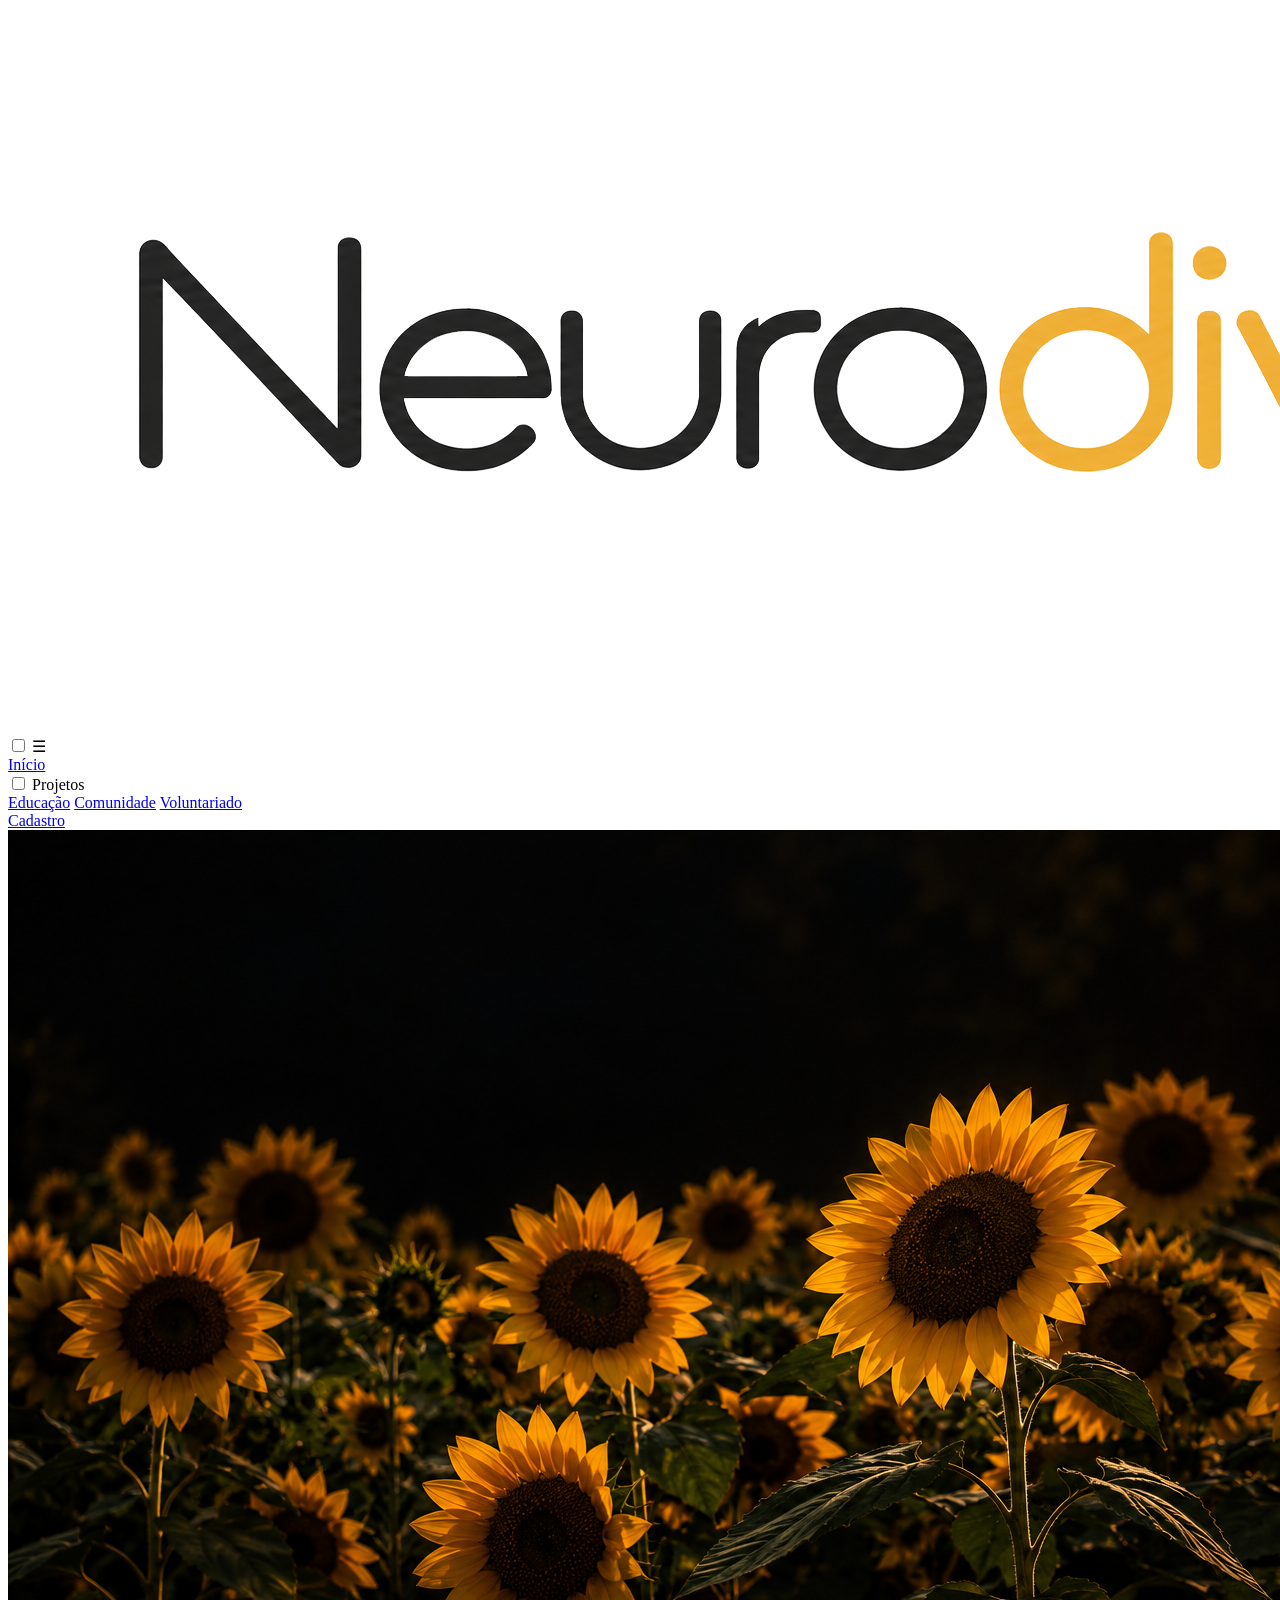
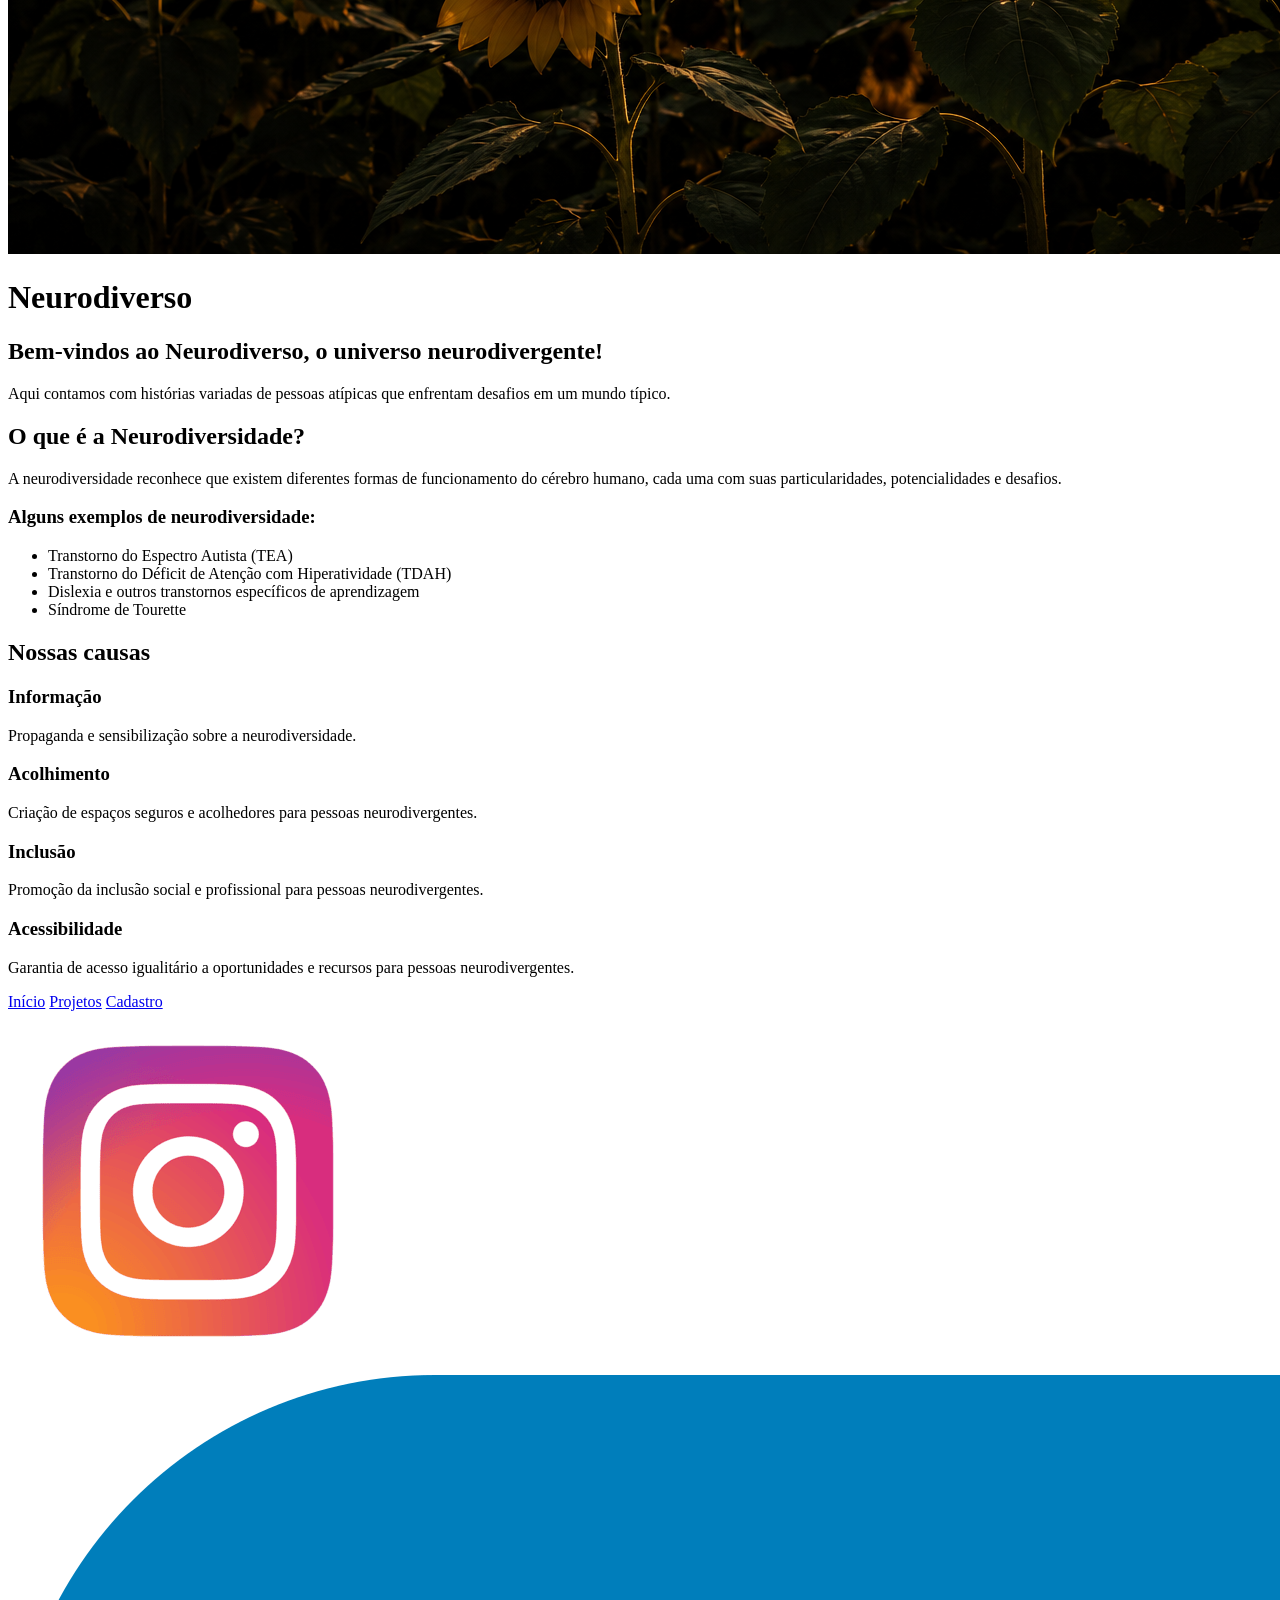
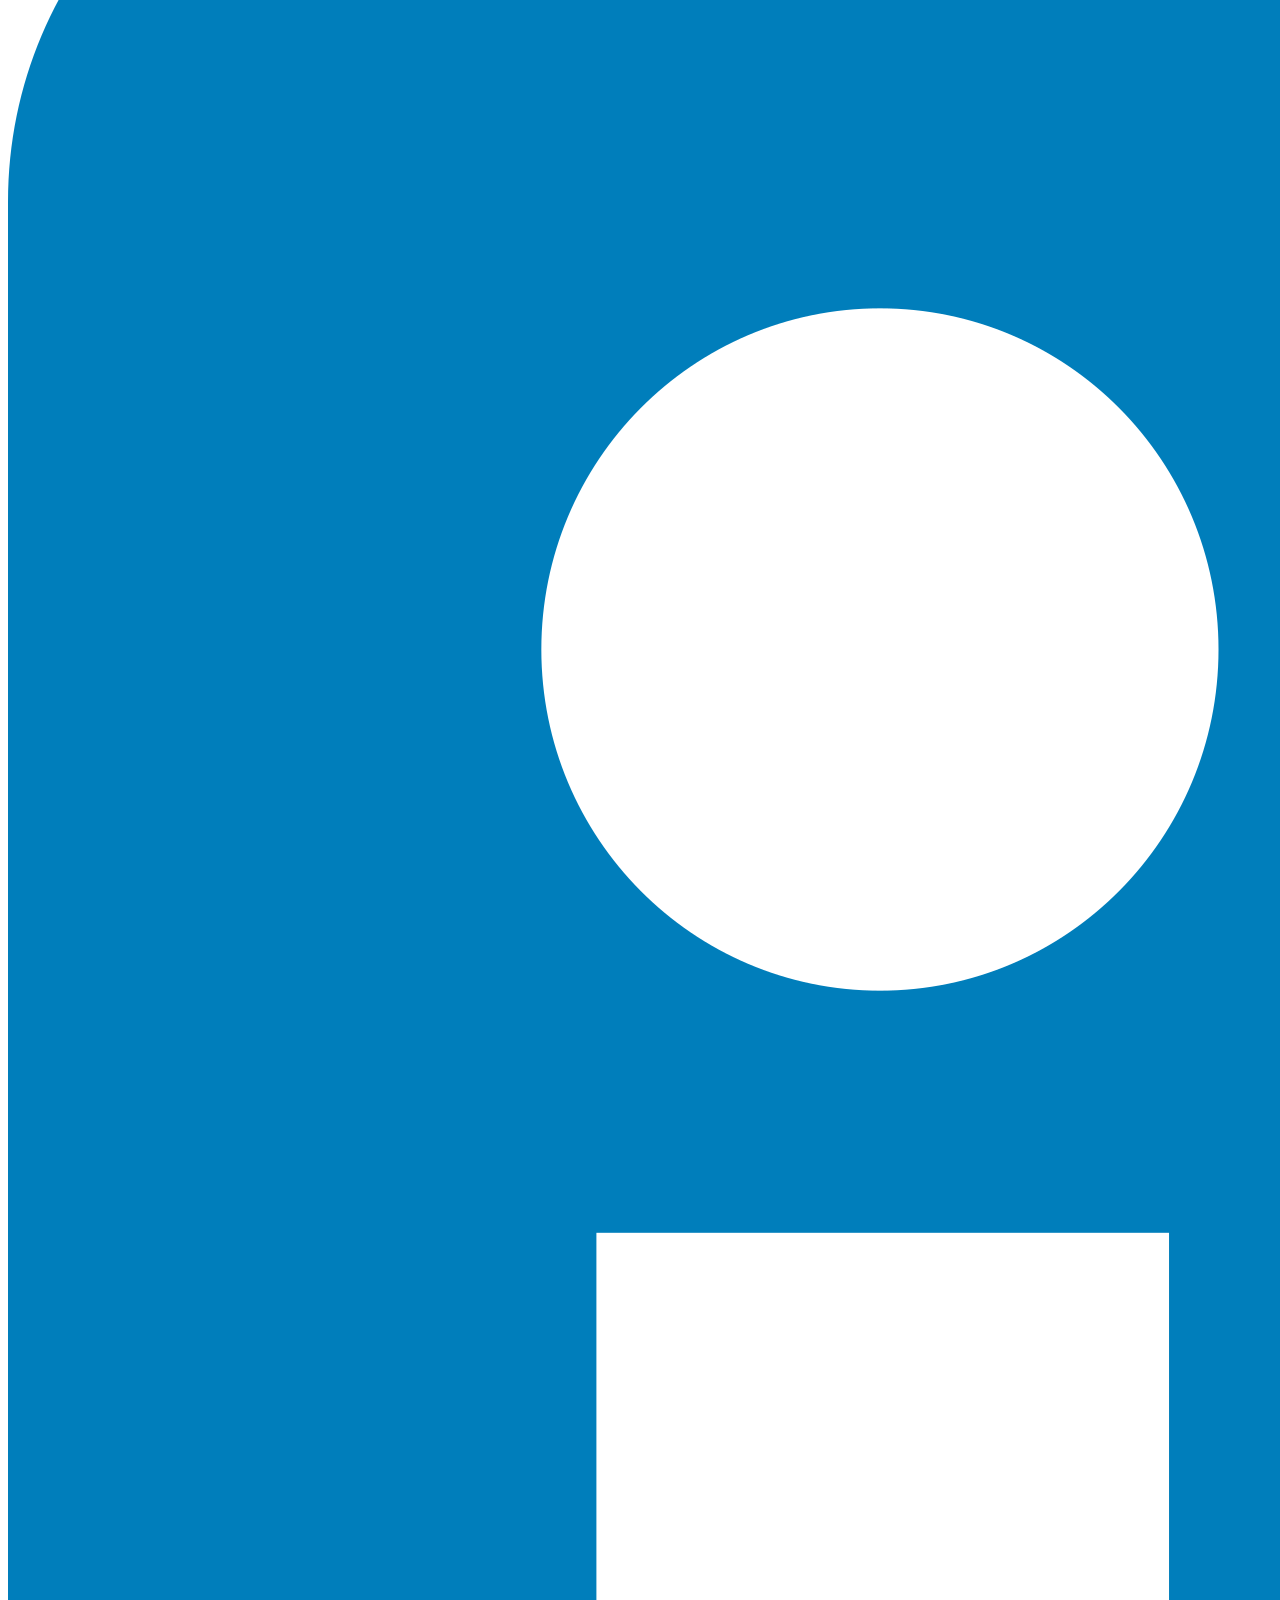
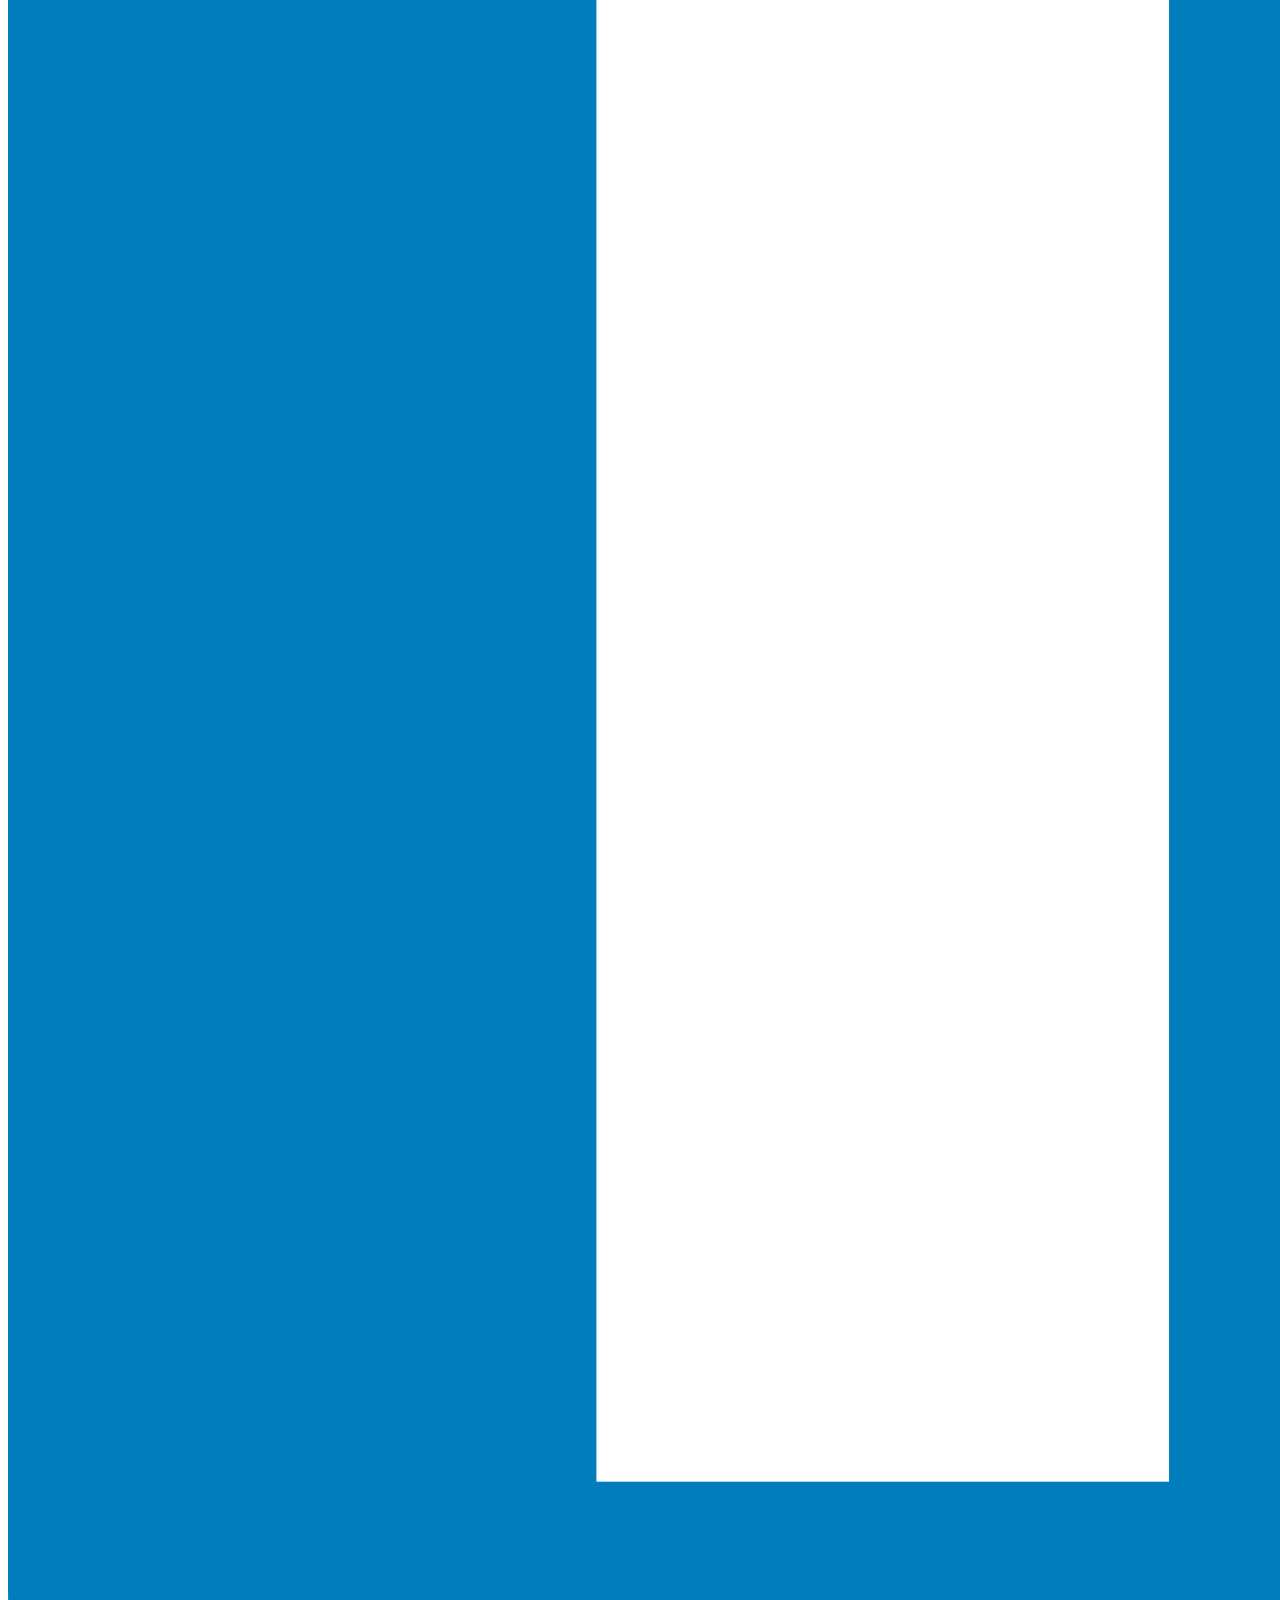
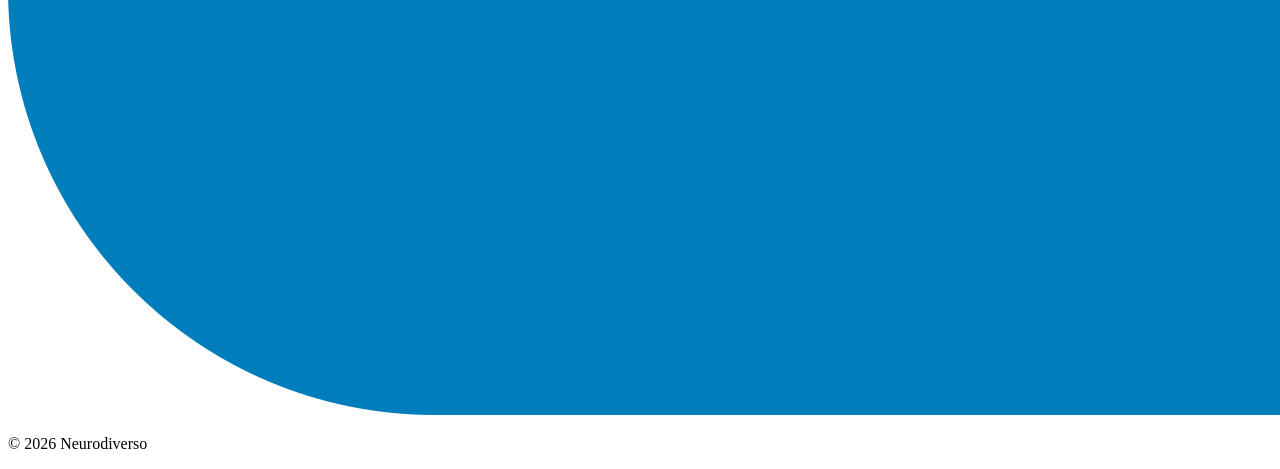
==== index.html @ e7e4f801 "commit" ====
<!DOCTYPE html>
<html lang="pt-br">
<head>
    <meta charset="UTF-8">
    <meta name="viewport" content="width=device-width, initial-scale=1.0">
    <title>Neurodiverso</title>
    <link rel="stylesheet" href="css/style.css">
    <script src="js/script.js" defer></script>
</head>
<body>
     
    <header>
         <nav>
    <a href="index.html">
        <img class="logo" src="Img/logo-sem-fundo.png" alt="Logo do site Neurodiverso">
    </a>

    <input type="checkbox" id="menu-toggle">

    <label for="menu-toggle" class="menu-icon">
        ☰
    </label>

    <div class="nav-links">
        <a href="index.html">Início</a>
        <div class="dropdown">

    <input type="checkbox" id="submenu-toggle">

    <label for="submenu-toggle" class="dropdown-link">
        Projetos
    </label>

    <div class="dropdown-content">
        <a href="html/projetos.html#educacao">Educação</a>
        <a href="html/projetos.html#comunidade">Comunidade</a>
        <a href="html/projetos.html#voluntariado">Voluntariado</a>
    </div>

</div>


        <a href="html/cadastro.html">Cadastro</a>
    </div>
</nav>
    <img class="banner" src="Img/canteirodegirassois.png" alt="Banner de Canteiro de girassóis iluminado em um ambiente escuro" >
    <h1>Neurodiverso</h1>   
       
    </header>
    <main id="conteudo">
        <section class="hero">
            <h2>Bem-vindos ao Neurodiverso, o universo neurodivergente!</h2>
            <p> Aqui contamos com histórias variadas de pessoas atípicas que enfrentam desafios em um mundo típico.</p>
        </section>
        <section class="sobre">   
            <h2> O que é a Neurodiversidade?</h2>
            <p>A neurodiversidade reconhece que existem diferentes formas
        de funcionamento do cérebro humano, cada uma com suas
        particularidades, potencialidades e desafios.</p>
        <h3>Alguns exemplos de neurodiversidade:</h3>
        <ul>
            <li>Transtorno do Espectro Autista (TEA)</li>
            <li>Transtorno do Déficit de Atenção com Hiperatividade (TDAH)</li>
            <li>Dislexia e outros transtornos específicos de aprendizagem</li>
            <li>Síndrome de Tourette</li>
        </ul>
        </section>
        <section class="causas">
            <h2>Nossas causas</h2>
            <article>
                <h3>Informação</h3>
                <p>Propaganda e sensibilização sobre a neurodiversidade.</p>
            </article>
            <article>
                <h3>Acolhimento</h3>
                <p>Criação de espaços seguros e acolhedores para pessoas neurodivergentes.</p>
            </article>
            <article>
                <h3>Inclusão</h3>
                <p>Promoção da inclusão social e profissional para pessoas neurodivergentes.</p>
            </article>
            <article>
                <h3>Acessibilidade</h3>
                <p>Garantia de acesso igualitário a oportunidades e recursos para pessoas neurodivergentes.</p>
            </article>
        </section>
        
    </main>
    
    <footer>
         <nav class="rodape">
            <a href="index.html">Início</a>
            <a href="html/projetos.html">Projetos</a>
            <a href="html/cadastro.html">Cadastro</a>

        </nav>
    <div class="redes-sociais">
        <a href="https://www.instagram.com/elizemmuller/" target="_blank">
        <img src="Img/square-instagram-brands-solid.png" alt="Instagram">  </a>
     <a href="https://www.linkedin.com/in/elizemuller/" target="_blank">
        <img src="Img/LinkedIn_icon.svg.png" alt="LinkedIn">  </a>  
        </div>     
     <p>© 2026 Neurodiverso</p>
    </footer>
</body>
</html>
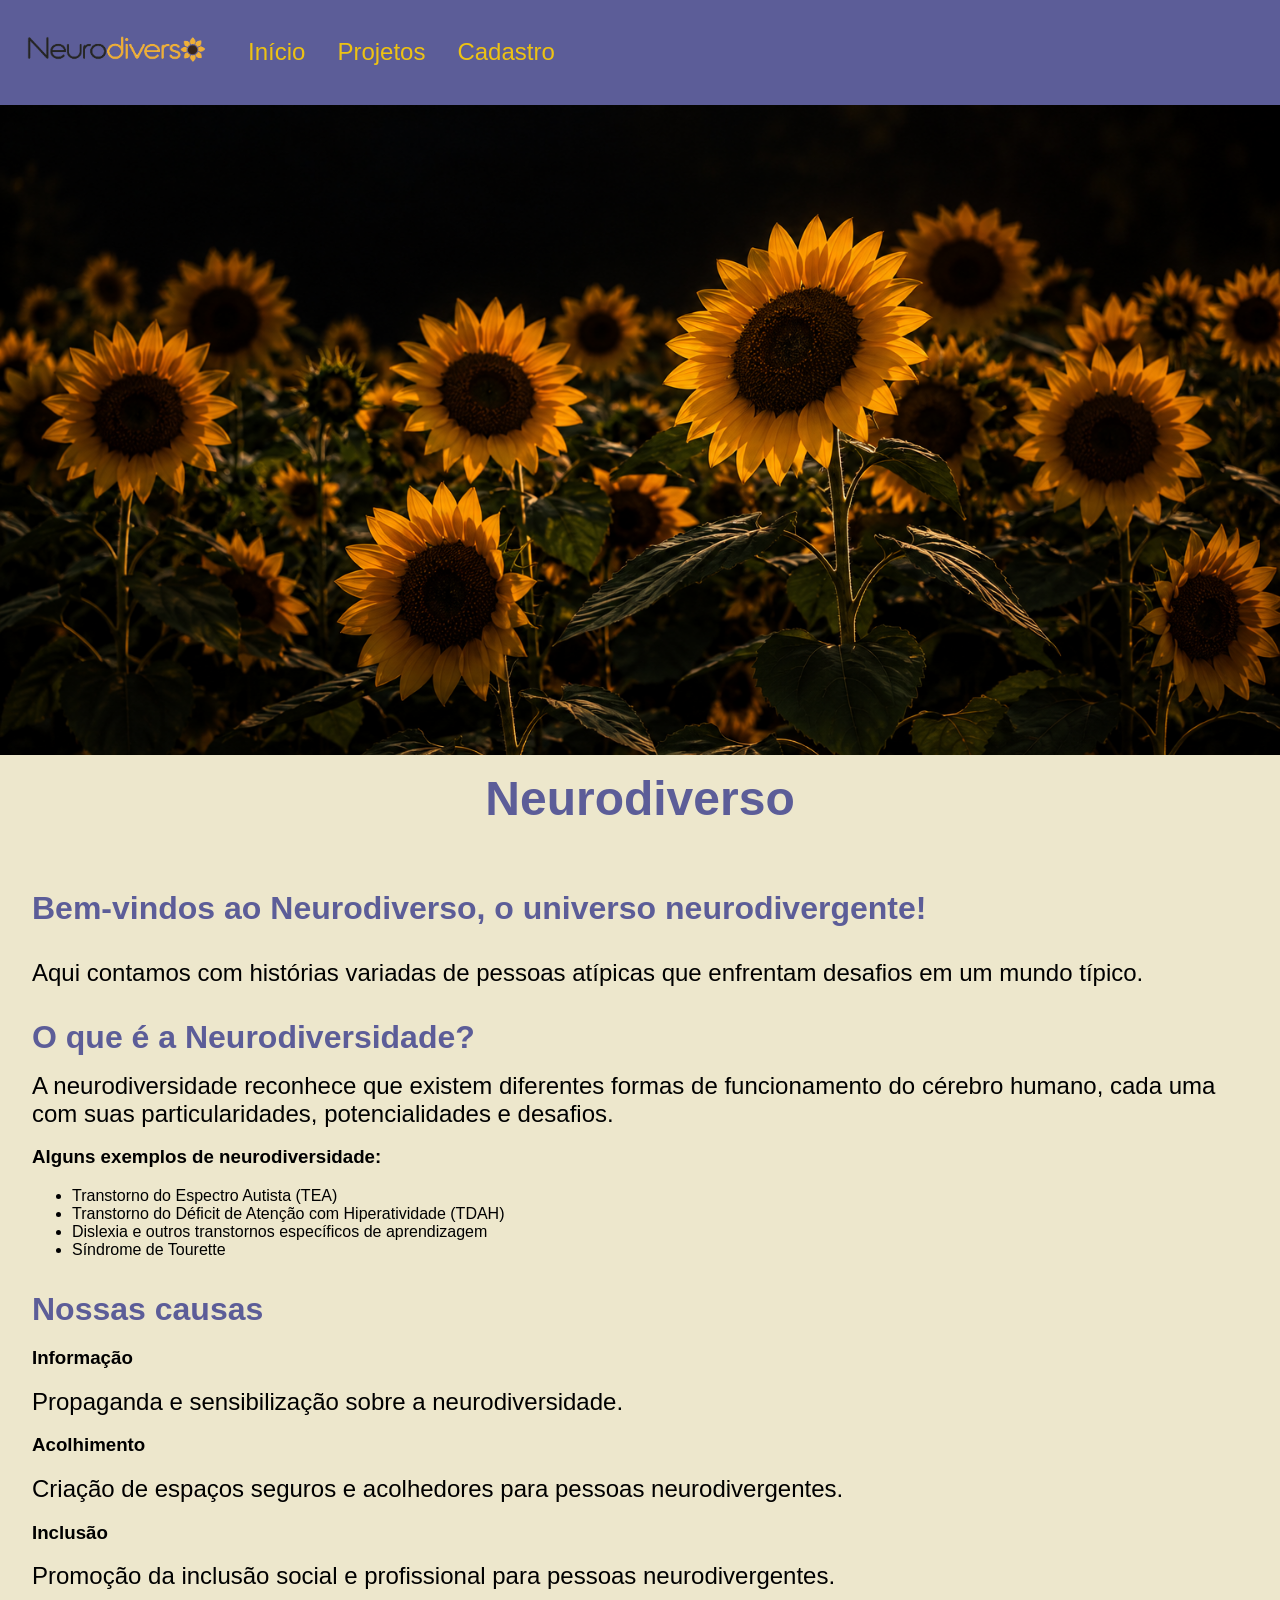
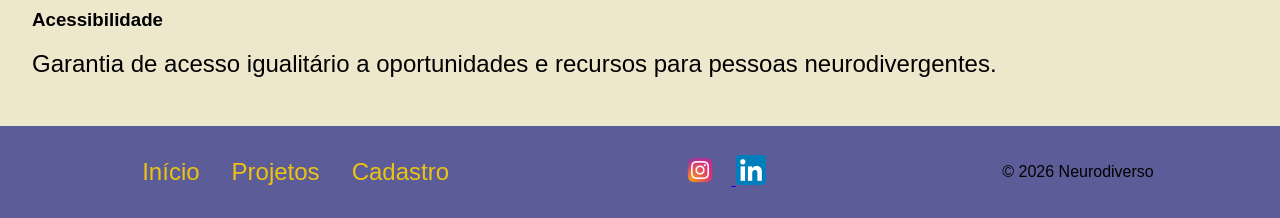
==== commit e97f4aff: "TESTE" ====
--- a/index.html
+++ b/index.html
@@ -4,7 +4,7 @@
     <meta charset="UTF-8">
     <meta name="viewport" content="width=device-width, initial-scale=1.0">
     <title>Neurodiverso</title>
-    <link rel="stylesheet" href="css/style.css">
+    <link rel="stylesheet" href="CSS/style.css">
     <script src="js/script.js" defer></script>
 </head>
 <body>
--- a/CSS/style.css
+++ b/CSS/style.css
@@ -0,0 +1,580 @@
+@import url('https://fonts.googleapis.com/css2?family=Barlow:wght@500&family=Cambo&family=Cormorant+Garamond:ital,wght@0,300;1,300&family=Libre+Baskerville&display=swap');
+
+/* Root */
+:root {
+    /* Cores */
+    --bg-color: #EDE7CC;
+    --bg-color-secondary: #CCCCED;
+    --nav-color: #5C5D98;
+    --color-details: #EDC213;
+    --text-color: #FFF9DC;
+    --text-color-secondary: #000000;
+    --text-color-details: #FFFFFF;
+    --text-color-details-secondary: silver;
+
+    /* Tipografia */
+    --font-size-xl: 3rem;
+    --font-size-lg: 2rem;
+    --font-size-md: 1.5rem;
+    --font-size-sm: 1.25rem;
+    --font-size-xs: 1rem;
+
+    /* Espaçamentos */
+    --space-1: 0.5rem;
+    --space-2: 1rem;
+    --space-3: 1.5rem;
+    --space-4: 2rem;
+    --space-5: 3rem;
+
+
+}
+
+
+html, body {
+  height: 100%;
+  margin: 0;
+  padding: 0;
+}
+body{
+    background-color: var(--bg-color);
+    font-family: 'Barlow', sans-serif;
+    display:grid;
+    margin:0;
+    grid-template-columns: repeat(12, 1fr);
+    grid-template-rows: auto 1fr auto;
+
+
+
+}
+
+header nav{
+    position: sticky;
+    top: 0;
+}
+nav{
+    margin:0;
+    background-color:var(--nav-color);
+    display:flex;
+    flex-direction: row;
+    align-items: center;
+    font-size: var(--font-size-md);
+   
+
+
+
+}
+
+nav a{
+    padding: var(--space-2);
+    width: auto;
+    text-align: left;
+    text-decoration: none;
+    color:var(--color-details);
+}
+
+
+nav img{
+    width: 200px;
+}
+header {
+    display: flex;
+    flex-direction: column;
+    grid-column:1/-1;
+    
+
+}
+header img.banner{
+    width: 100%;
+    height: auto;
+    max-height: 650px;
+    object-fit: cover;
+    margin-top: 0;
+}
+header h1{
+    text-align: center;
+    font-size: var(--font-size-xl);
+    color:var(--nav-color);
+    margin-top: var(--space-2);
+    margin-bottom: var(--space-2);
+}
+header h1:hover{
+    color:var(--color-details);
+    transition: 0.3s;
+}
+main {
+    display: flex;
+    flex-direction: column;
+    padding: var(--space-2);
+    margin:var(--space-2);
+    grid-column:1/-1;
+
+}
+.hero{
+    display: flex;
+    flex-direction: column;
+    grid-column:1/-1;
+
+}
+
+main h2{
+    font-size: var(--font-size-lg);
+    color:var(--nav-color);
+    margin-top: var(--space-2);
+    margin-bottom: var(--space-2);
+}
+main p{
+    font-size: var(--font-size-md);
+    color:var(--text-color-secondary);
+    margin-top: var(--space-2);
+    margin-bottom: var(--space-2);
+}
+.projetos{
+    display:grid;
+    width: 100%;
+    height: auto;
+    margin-top: var(--space-2);
+    margin-bottom: var(--space-2);
+    grid-template-columns: repeat(2, 1fr);
+}
+
+#educacao{
+    display:flex;
+    flex-direction: column;
+    padding: var(--space-2);
+    grid-column: 1;
+}
+#comunidade{
+    display:flex;
+    flex-direction: column;
+    padding: var(--space-2);
+    grid-column:2;
+}
+.experiencias {
+    display: grid;
+    grid-template-columns: repeat(2, 1fr);
+    gap: var(--space-2);
+    grid-column: 1 / -1;
+}
+.experienciatitle{
+    display:flex;
+    flex-direction: column;
+    grid-column: 1 / -1;
+}
+.experiencia1{
+    display:flex;
+    flex-direction: column;
+    padding: var(--space-2);
+    grid-column: 1;
+}
+.experiencia2{
+    display:flex;
+    flex-direction: column;
+    padding: var(--space-2);
+    grid-column: 2;
+}
+.apoio{
+    display:flex;
+    flex-direction: column;
+    padding: var(--space-2);
+    grid-column: 1/-1;
+    width: 100%;
+}
+.doacao{
+    display:flex;
+    flex-direction: column;
+    padding: var(--space-2);
+}
+#voluntariado{
+    display:flex;
+    flex-direction: column;
+    padding: var(--space-2);
+}
+
+.laptop{
+    width: auto;
+    max-width: 500px;
+    max-height: 500px;
+    height: 500px;
+    margin-top: var(--space-2);
+    margin-bottom: var(--space-2);
+}
+.badge {
+    display: inline-block;
+    background-color: var(--color-details);
+    color: var(--nav-color);
+    padding: 5px 10px;
+    border-radius: 15px;
+    font-size: var(--font-size-xs);
+    font-weight: bold;
+    width: fit-content;
+}
+.alert {
+    background-color: var(--bg-color-secondary);
+    color: var(--nav-color);
+    border-left: 5px solid var(--color-details);
+    padding: var(--space-2);
+    margin: var(--space-2) 0;
+    border-radius: 8px;
+}
+.toast {
+    visibility: hidden;
+    background-color: var(--nav-color);
+    color: var(--text-color);
+    padding: var(--space-2);
+    border-radius: 8px;
+    position: fixed;
+    bottom: 30px;
+    right: 30px;
+    transition: 0.3s;
+    opacity: 0;
+}
+
+.toast.show {
+    visibility: visible;
+    opacity: 1;
+}
+.cadastro{
+    display:flex;
+    flex-wrap: wrap;
+    max-width: 500px;
+    width: 100%;
+    height: auto;
+    margin-top: var(--space-2);
+    margin-bottom: var(--space-2);
+    text-align: center;
+    outline:none;
+    transition: all 0.3s ease;
+    grid-column: 1/-1;
+}
+
+form {
+    background-color: var(--bg-color-secondary);
+    border-radius: 10px;
+    padding: var(--space-2);
+    margin:var(--space-2);
+    font-family:'Segoe UI', Tahoma, Geneva, Verdana, sans-serif;
+
+}
+.forminput {
+width:100%;
+padding:12px 15px;
+border:2px solid #5C5D98;
+border-radius:8px;
+outline:none;
+transition: all 0.3s ease;
+font-family: 'Times New Roman', Times, serif;
+
+}
+.forminput:focus {
+    border-color:var(--color-details);
+    box-shadow:#5C5D98;
+}
+.forminput:valid {
+    border-color: var(--color-details);
+}
+.forminput:invalid {
+    border-color: red;
+}
+form button{
+    background-color: var(--nav-color);
+    color: var(--text-color);
+    border: none;
+    padding: var(--space-2);
+    border-radius: 5px;
+    cursor: pointer;
+}
+form button:hover{
+    background-color: var(--text-color-secondary);
+    color: var(--text-color-details);
+    transition: 0.3s;
+}
+.cracha{
+    width: auto;
+    max-width:500px;
+    max-height: 500px;
+    height: 500px;
+    margin-top: var(--space-2);
+    margin-bottom: var(--space-2);
+}
+
+footer{
+    background-color: var(--nav-color);
+    display: flex;
+    flex-wrap: wrap;
+    align-items: center;
+    justify-content:space-around;
+    padding: var(--space-2);
+        grid-column:1/-1;
+
+
+}
+footer img{
+    width: 30px;
+    height: 30px;
+    margin-right: var(--space-2);
+}
+
+nav a:hover{
+    color:var(--text-color-details-secondary);
+    transition: 0.3s;
+}
+
+* {
+    box-sizing: border-box;
+}
+
+main,
+.projetos,
+#educacao,
+#comunidade,
+.experiencias,
+.experiencia1,
+.experiencia2,
+.apoio,
+.doacao,
+#voluntariado {
+    min-width: 0;
+}
+#menu-toggle {
+    display: none;
+}
+
+.menu-icon {
+    display: none;
+}
+
+.nav-links {
+    display: flex;
+    flex-direction: row;
+    align-items: center;
+}
+/* DROPDOWN */ 
+.dropdown { 
+    position: relative;
+} 
+.dropdown-content { 
+    display: none; 
+    position: absolute; 
+    background-color: var(--nav-color); 
+    min-width: 180px; 
+} 
+.dropdown-content a 
+{ display: block; 
+    width: 100%; 
+} 
+#submenu-toggle:checked ~ .dropdown-content {
+    display: flex;
+    flex-direction: column;
+}
+    #submenu-toggle {
+    display: none;
+}
+
+.dropdown-link {
+    padding: var(--space-2);
+    color: var(--color-details);
+    cursor: pointer;
+}
+@media screen and (max-width: 1200px) {
+
+    .projetos {
+        grid-template-columns: repeat(2, 1fr);
+        gap: var(--space-3);
+    }
+
+    .laptop,
+    .cracha {
+        max-width: 100%;
+        height: auto;
+    }
+
+    .projetos iframe {
+        width: 100%;
+        max-width: 100%;
+    }
+
+}
+
+@media screen and (max-width: 992px) {
+
+    .projetos {
+        grid-template-columns: repeat(2, 1fr);
+        gap: var(--space-2);
+    }
+
+    .laptop,
+    .cracha {
+        max-width: 100%;
+        height: auto;
+    }
+
+    .projetos iframe {
+        width: 100%;
+        max-width: 100%;
+    }
+
+    header h1 {
+        font-size: var(--font-size-lg);
+    }
+
+}
+
+@media screen and (max-width: 768px) {
+
+    .projetos {
+        grid-template-columns: repeat(2, 1fr);
+        gap: var(--space-2);
+    }
+
+    .projetos iframe {
+        width: 100%;
+        max-width: 100%;
+        height: auto;
+        aspect-ratio: 16 / 9;
+    }
+
+    .laptop,
+    .cracha {
+        width: 100%;
+        max-width: 100%;
+        height: auto;
+    }
+
+    nav {
+        font-size: var(--font-size-xs);
+    }
+
+    header h1 {
+        font-size: var(--font-size-lg);
+    }
+
+}
+
+@media screen and (max-width: 576px) {
+
+    .projetos {
+        grid-template-columns: 1fr;
+        gap: var(--space-2);
+    }
+
+    #educacao,
+    #comunidade {
+        grid-column: 1;
+    }
+
+    .experienciatitle {
+        grid-column: 1;
+    }
+
+    .experiencias {
+        grid-column: 1;
+        grid-template-columns: 1fr;
+    }
+
+    .experiencia1,
+    .experiencia2 {
+        grid-column: 1;
+    }
+
+    .projetos iframe {
+        width: 100%;
+        max-width: 100%;
+        height: auto;
+        aspect-ratio: 16 / 9;
+    }
+
+    .laptop,
+    .cracha {
+        width: 100%;
+        max-width: 100%;
+        height: auto;
+    }
+
+    nav img {
+        width: 150px;
+    }
+
+    main p {
+        font-size: var(--font-size-sm);
+    }
+.menu-icon {
+        display: block;
+        cursor: pointer;
+        font-size: var(--font-size-lg);
+        color: var(--color-details);
+        margin-left: auto;
+    }
+
+    .nav-links {
+        display: none;
+        flex-direction: column;
+        width: 100%;
+    }
+
+    #menu-toggle:checked ~ .nav-links {
+        display: flex;
+    }
+    .dropdown-content {
+    position: static;
+    width: 100%;
+}
+}
+
+@media screen and (max-width: 400px) {
+
+    .projetos {
+        grid-template-columns: 1fr;
+        gap: var(--space-1);
+    }
+
+    #educacao,
+    #comunidade,
+    .experienciatitle,
+    .experiencias {
+        grid-column: 1;
+    }
+
+    .experiencias {
+        grid-template-columns: 1fr;
+    }
+
+    .experiencia1,
+    .experiencia2 {
+        grid-column: 1;
+    }
+
+    .projetos iframe {
+        width: 100%;
+        max-width: 100%;
+        height: auto;
+        aspect-ratio: 16 / 9;
+    }
+
+    .laptop,
+    .cracha {
+        width: 100%;
+        max-width: 100%;
+        height: auto;
+    }
+
+    nav {
+        font-size: var(--font-size-xs);
+    }
+
+    nav img {
+        width: 120px;
+    }
+
+    header h1 {
+        font-size: var(--font-size-md);
+    }
+
+    .cadastro {
+        width: 100%;
+    }
+
+    footer {
+        justify-content: center;
+    }
+
+}
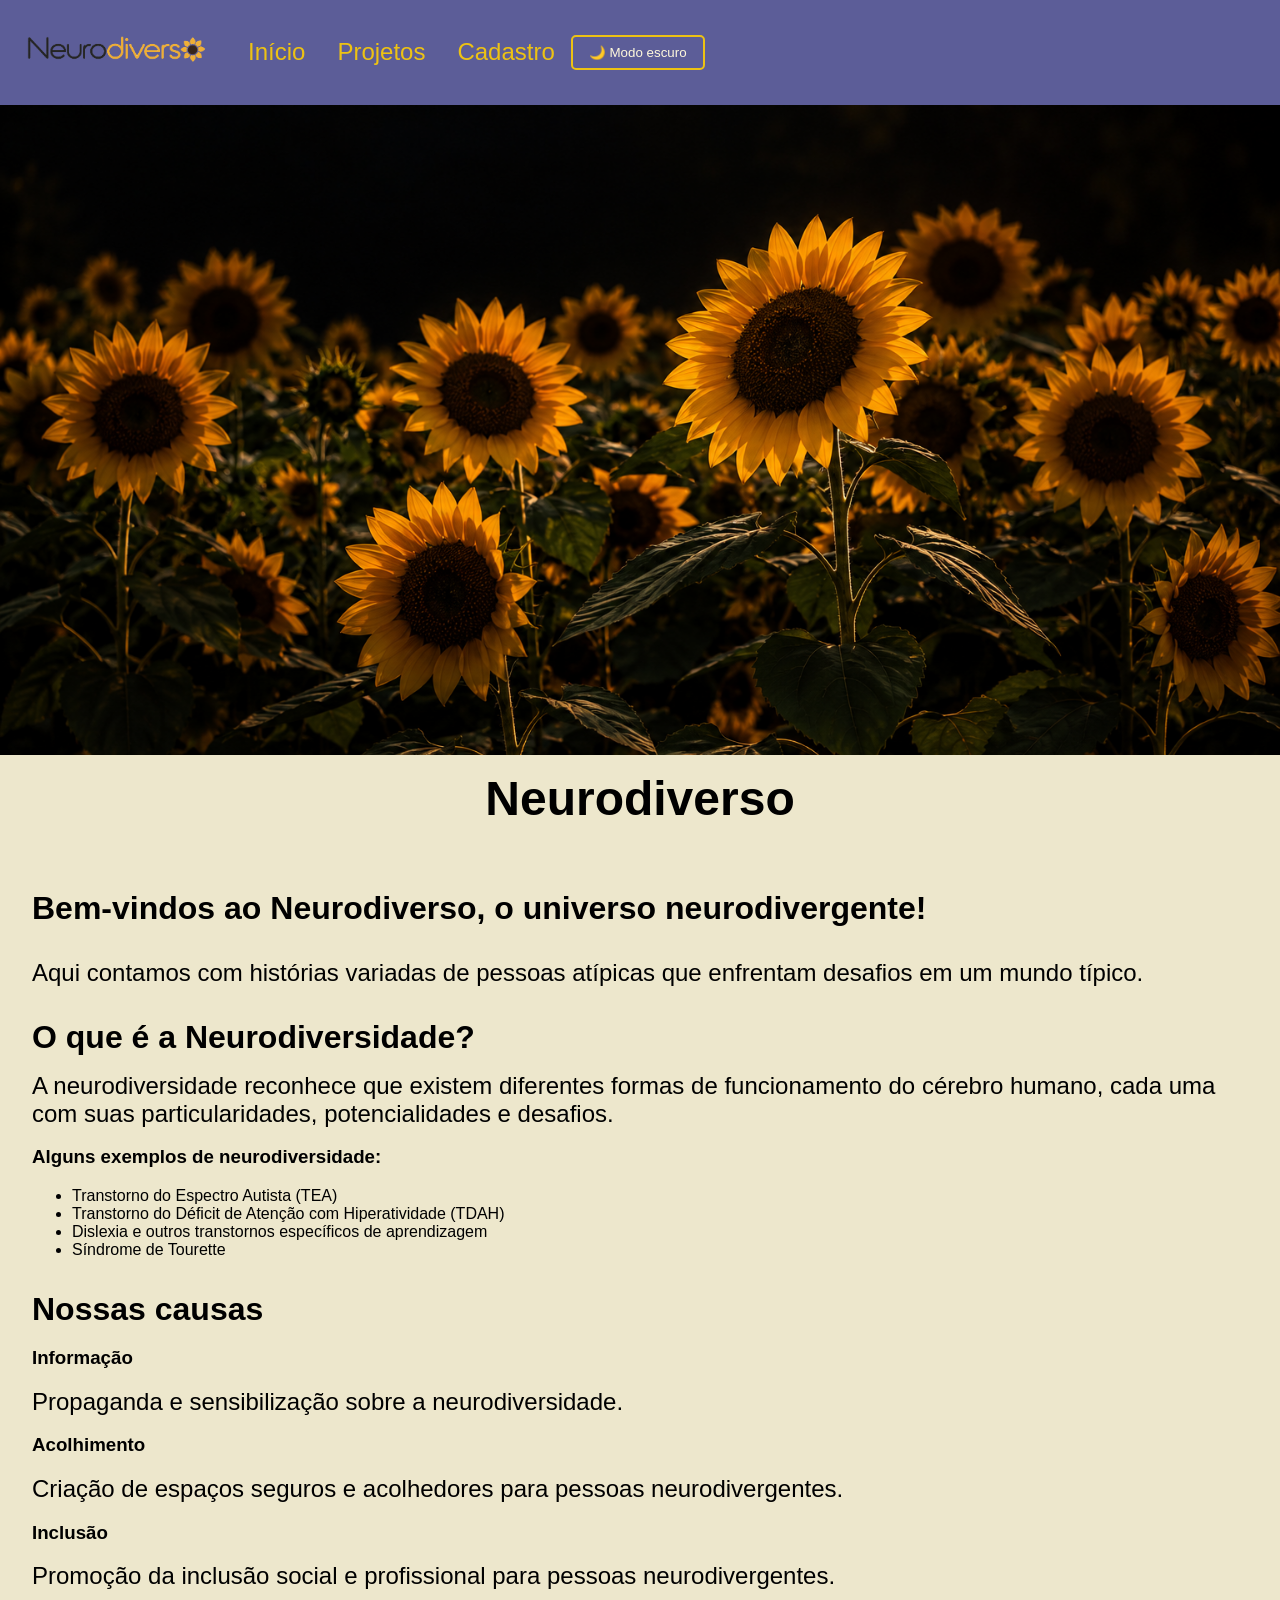
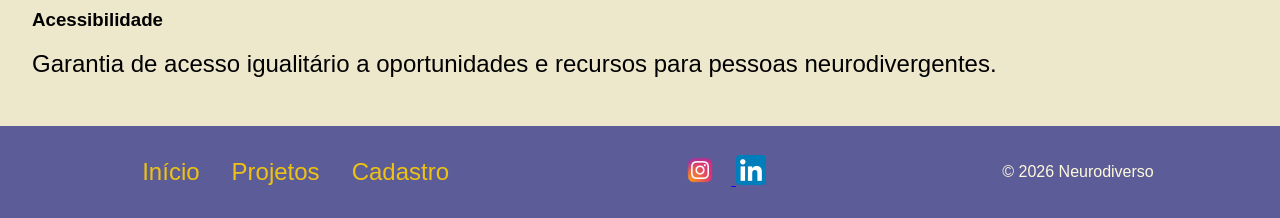
==== commit 1744d8c7: "desenvolvimento acessível e modo escuro" ====
--- a/index.html
+++ b/index.html
@@ -32,15 +32,18 @@
     </label>
 
     <div class="dropdown-content">
-        <a href="html/projetos.html#educacao">Educação</a>
-        <a href="html/projetos.html#comunidade">Comunidade</a>
-        <a href="html/projetos.html#voluntariado">Voluntariado</a>
+        <a href="projetos.html#educacao">Educação</a>
+        <a href="projetos.html#comunidade">Comunidade</a>
+        <a href="projetos.html#voluntariado">Voluntariado</a>
     </div>
 
 </div>
 
 
-        <a href="html/cadastro.html">Cadastro</a>
+        <a href="cadastro.html">Cadastro</a>
+        <button id="dark-mode-toggle" type="button">
+    🌙 Modo escuro
+</button>
     </div>
 </nav>
     <img class="banner" src="Img/canteirodegirassois.png" alt="Banner de Canteiro de girassóis iluminado em um ambiente escuro" >
@@ -90,8 +93,8 @@
     <footer>
          <nav class="rodape">
             <a href="index.html">Início</a>
-            <a href="html/projetos.html">Projetos</a>
-            <a href="html/cadastro.html">Cadastro</a>
+            <a href="projetos.html">Projetos</a>
+            <a href="cadastro.html">Cadastro</a>
 
         </nav>
     <div class="redes-sociais">
--- a/CSS/style.css
+++ b/CSS/style.css
@@ -7,6 +7,7 @@
     --bg-color-secondary: #CCCCED;
     --nav-color: #5C5D98;
     --color-details: #EDC213;
+
     --text-color: #FFF9DC;
     --text-color-secondary: #000000;
     --text-color-details: #FFFFFF;
@@ -25,111 +26,172 @@
     --space-3: 1.5rem;
     --space-4: 2rem;
     --space-5: 3rem;
-
-
-}
-
-
-html, body {
-  height: 100%;
-  margin: 0;
-  padding: 0;
-}
-body{
+}
+
+/* =========================================
+   MODO ESCURO
+   ========================================= */
+
+body.dark-mode {
+    --bg-color: #17172A;
+    --bg-color-secondary: #252545;
+    --nav-color: #30305C;
+    --color-details: #EDC213;
+
+    --text-color: #FFF9DC;
+    --text-color-secondary: #FFFFFF;
+    --text-color-details: #FFFFFF;
+    --text-color-details-secondary: #CCCCCC;
+}
+
+/* =========================================
+   BOTÃO MODO ESCURO
+   ========================================= */
+
+#dark-mode-toggle {
+    background-color: var(--nav-color);
+    color: var(--text-color);
+    border: 2px solid var(--color-details);
+    padding: 0.5rem 1rem;
+    border-radius: 5px;
+    cursor: pointer;
+    font-family: inherit;
+}
+
+#dark-mode-toggle:hover {
+    background-color: var(--color-details);
+    color: var(--text-color-secondary);
+}
+
+#dark-mode-toggle:focus-visible {
+    outline: 3px solid var(--color-details);
+    outline-offset: 3px;
+}
+
+/* =========================================
+   CONFIGURAÇÕES GERAIS
+   ========================================= */
+
+html,
+body {
+    height: 100%;
+    margin: 0;
+    padding: 0;
+}
+
+body {
     background-color: var(--bg-color);
+    color: var(--text-color-secondary);
     font-family: 'Barlow', sans-serif;
-    display:grid;
-    margin:0;
+    display: grid;
+    margin: 0;
     grid-template-columns: repeat(12, 1fr);
     grid-template-rows: auto 1fr auto;
-
-
-
-}
-
-header nav{
+}
+
+/* =========================================
+   HEADER E NAVEGAÇÃO
+   ========================================= */
+
+header nav {
     position: sticky;
     top: 0;
 }
-nav{
-    margin:0;
-    background-color:var(--nav-color);
-    display:flex;
+
+nav {
+    margin: 0;
+    background-color: var(--nav-color);
+    display: flex;
     flex-direction: row;
     align-items: center;
     font-size: var(--font-size-md);
-   
-
-
-
-}
-
-nav a{
+}
+
+nav a {
     padding: var(--space-2);
     width: auto;
     text-align: left;
     text-decoration: none;
-    color:var(--color-details);
-}
-
-
-nav img{
+    color: var(--color-details);
+}
+
+nav img {
     width: 200px;
 }
+
 header {
     display: flex;
     flex-direction: column;
-    grid-column:1/-1;
-    
-
-}
-header img.banner{
+    grid-column: 1 / -1;
+}
+
+header img.banner {
     width: 100%;
     height: auto;
     max-height: 650px;
     object-fit: cover;
     margin-top: 0;
 }
-header h1{
+
+header h1 {
     text-align: center;
     font-size: var(--font-size-xl);
-    color:var(--nav-color);
+    color: var(--text-color-secondary);
     margin-top: var(--space-2);
     margin-bottom: var(--space-2);
 }
-header h1:hover{
-    color:var(--color-details);
+
+header h1:hover {
+    color: var(--color-details);
     transition: 0.3s;
 }
+
+/* =========================================
+   CONTEÚDO PRINCIPAL
+   ========================================= */
+
 main {
     display: flex;
     flex-direction: column;
     padding: var(--space-2);
-    margin:var(--space-2);
-    grid-column:1/-1;
-
-}
-.hero{
-    display: flex;
-    flex-direction: column;
-    grid-column:1/-1;
-
-}
-
-main h2{
+    margin: var(--space-2);
+    grid-column: 1 / -1;
+}
+
+.hero {
+    display: flex;
+    flex-direction: column;
+    grid-column: 1 / -1;
+}
+
+main h2 {
     font-size: var(--font-size-lg);
-    color:var(--nav-color);
+    color: var(--text-color-secondary);
     margin-top: var(--space-2);
     margin-bottom: var(--space-2);
 }
-main p{
+
+main h3 {
+    color: var(--text-color-secondary);
+}
+
+main p {
     font-size: var(--font-size-md);
-    color:var(--text-color-secondary);
+    color: var(--text-color-secondary);
     margin-top: var(--space-2);
     margin-bottom: var(--space-2);
 }
-.projetos{
-    display:grid;
+
+main li {
+    color: var(--text-color-secondary);
+}
+
+/* =========================================
+   PROJETOS
+   ========================================= */
+
+.projetos {
+    display: grid;
     width: 100%;
     height: auto;
     margin-top: var(--space-2);
@@ -137,60 +199,72 @@
     grid-template-columns: repeat(2, 1fr);
 }
 
-#educacao{
-    display:flex;
+#educacao {
+    display: flex;
     flex-direction: column;
     padding: var(--space-2);
     grid-column: 1;
 }
-#comunidade{
-    display:flex;
-    flex-direction: column;
-    padding: var(--space-2);
-    grid-column:2;
-}
+
+#comunidade {
+    display: flex;
+    flex-direction: column;
+    padding: var(--space-2);
+    grid-column: 2;
+}
+
 .experiencias {
     display: grid;
     grid-template-columns: repeat(2, 1fr);
     gap: var(--space-2);
     grid-column: 1 / -1;
 }
-.experienciatitle{
-    display:flex;
+
+.experienciatitle {
+    display: flex;
     flex-direction: column;
     grid-column: 1 / -1;
 }
-.experiencia1{
-    display:flex;
+
+.experiencia1 {
+    display: flex;
     flex-direction: column;
     padding: var(--space-2);
     grid-column: 1;
 }
-.experiencia2{
-    display:flex;
+
+.experiencia2 {
+    display: flex;
     flex-direction: column;
     padding: var(--space-2);
     grid-column: 2;
 }
-.apoio{
-    display:flex;
-    flex-direction: column;
-    padding: var(--space-2);
-    grid-column: 1/-1;
+
+.apoio {
+    display: flex;
+    flex-direction: column;
+    padding: var(--space-2);
+    grid-column: 1 / -1;
     width: 100%;
 }
-.doacao{
-    display:flex;
-    flex-direction: column;
-    padding: var(--space-2);
-}
-#voluntariado{
-    display:flex;
-    flex-direction: column;
-    padding: var(--space-2);
-}
-
-.laptop{
+
+.doacao {
+    display: flex;
+    flex-direction: column;
+    padding: var(--space-2);
+}
+
+#voluntariado {
+    display: flex;
+    flex-direction: column;
+    padding: var(--space-2);
+}
+
+/* =========================================
+   IMAGENS
+   ========================================= */
+
+.laptop {
     width: auto;
     max-width: 500px;
     max-height: 500px;
@@ -198,6 +272,20 @@
     margin-top: var(--space-2);
     margin-bottom: var(--space-2);
 }
+
+.cracha {
+    width: auto;
+    max-width: 500px;
+    max-height: 500px;
+    height: 500px;
+    margin-top: var(--space-2);
+    margin-bottom: var(--space-2);
+}
+
+/* =========================================
+   BADGES
+   ========================================= */
+
 .badge {
     display: inline-block;
     background-color: var(--color-details);
@@ -208,14 +296,30 @@
     font-weight: bold;
     width: fit-content;
 }
+
+/* =========================================
+   ALERTA
+   ========================================= */
+
 .alert {
     background-color: var(--bg-color-secondary);
-    color: var(--nav-color);
+    color: var(--text-color-secondary);
     border-left: 5px solid var(--color-details);
     padding: var(--space-2);
     margin: var(--space-2) 0;
     border-radius: 8px;
 }
+
+.alert h3,
+.alert p,
+.alert li {
+    color: var(--text-color-secondary);
+}
+
+/* =========================================
+   TOAST
+   ========================================= */
+
 .toast {
     visibility: hidden;
     background-color: var(--nav-color);
@@ -233,8 +337,13 @@
     visibility: visible;
     opacity: 1;
 }
-.cadastro{
-    display:flex;
+
+/* =========================================
+   CADASTRO E FORMULÁRIO
+   ========================================= */
+
+.cadastro {
+    display: flex;
     flex-wrap: wrap;
     max-width: 500px;
     width: 100%;
@@ -242,40 +351,57 @@
     margin-top: var(--space-2);
     margin-bottom: var(--space-2);
     text-align: center;
-    outline:none;
+    outline: none;
     transition: all 0.3s ease;
-    grid-column: 1/-1;
+    grid-column: 1 / -1;
 }
 
 form {
     background-color: var(--bg-color-secondary);
+    color: var(--text-color-secondary);
     border-radius: 10px;
     padding: var(--space-2);
-    margin:var(--space-2);
-    font-family:'Segoe UI', Tahoma, Geneva, Verdana, sans-serif;
-
-}
+    margin: var(--space-2);
+    font-family: 'Segoe UI', Tahoma, Geneva, Verdana, sans-serif;
+}
+
+form label,
+form legend,
+form p {
+    color: var(--text-color-secondary);
+}
+
 .forminput {
-width:100%;
-padding:12px 15px;
-border:2px solid #5C5D98;
-border-radius:8px;
-outline:none;
-transition: all 0.3s ease;
-font-family: 'Times New Roman', Times, serif;
-
-}
+    width: 100%;
+    padding: 12px 15px;
+    border: 2px solid var(--nav-color);
+    border-radius: 8px;
+    outline: none;
+    transition: all 0.3s ease;
+    font-family: 'Times New Roman', Times, serif;
+    background-color: var(--bg-color);
+    color: var(--text-color-secondary);
+}
+
+.forminput::placeholder {
+    color: var(--text-color-secondary);
+    opacity: 0.7;
+}
+
 .forminput:focus {
-    border-color:var(--color-details);
-    box-shadow:#5C5D98;
-}
+    border-color: var(--color-details);
+    box-shadow: 0 0 5px var(--nav-color);
+}
+
 .forminput:valid {
     border-color: var(--color-details);
 }
+
 .forminput:invalid {
     border-color: red;
 }
-form button{
+
+form button {
     background-color: var(--nav-color);
     color: var(--text-color);
     border: none;
@@ -283,41 +409,45 @@
     border-radius: 5px;
     cursor: pointer;
 }
-form button:hover{
-    background-color: var(--text-color-secondary);
-    color: var(--text-color-details);
+
+form button:hover {
+    background-color: var(--color-details);
+    color: var(--text-color-secondary);
     transition: 0.3s;
 }
-.cracha{
-    width: auto;
-    max-width:500px;
-    max-height: 500px;
-    height: 500px;
-    margin-top: var(--space-2);
-    margin-bottom: var(--space-2);
-}
-
-footer{
+
+/* =========================================
+   FOOTER
+   ========================================= */
+
+footer {
     background-color: var(--nav-color);
     display: flex;
     flex-wrap: wrap;
     align-items: center;
-    justify-content:space-around;
-    padding: var(--space-2);
-        grid-column:1/-1;
-
-
-}
-footer img{
+    justify-content: space-around;
+    padding: var(--space-2);
+    grid-column: 1 / -1;
+}
+
+footer img {
     width: 30px;
     height: 30px;
     margin-right: var(--space-2);
 }
 
-nav a:hover{
-    color:var(--text-color-details-secondary);
+footer p {
+    color: var(--text-color);
+}
+
+nav a:hover {
+    color: var(--text-color-details-secondary);
     transition: 0.3s;
 }
+
+/* =========================================
+   CONFIGURAÇÕES GERAIS
+   ========================================= */
 
 * {
     box-sizing: border-box;
@@ -335,6 +465,11 @@
 #voluntariado {
     min-width: 0;
 }
+
+/* =========================================
+   MENU
+   ========================================= */
+
 #menu-toggle {
     display: none;
 }
@@ -348,25 +483,33 @@
     flex-direction: row;
     align-items: center;
 }
-/* DROPDOWN */ 
-.dropdown { 
+
+/* =========================================
+   DROPDOWN
+   ========================================= */
+
+.dropdown {
     position: relative;
-} 
-.dropdown-content { 
-    display: none; 
-    position: absolute; 
-    background-color: var(--nav-color); 
-    min-width: 180px; 
-} 
-.dropdown-content a 
-{ display: block; 
-    width: 100%; 
-} 
+}
+
+.dropdown-content {
+    display: none;
+    position: absolute;
+    background-color: var(--nav-color);
+    min-width: 180px;
+}
+
+.dropdown-content a {
+    display: block;
+    width: 100%;
+}
+
 #submenu-toggle:checked ~ .dropdown-content {
     display: flex;
     flex-direction: column;
 }
-    #submenu-toggle {
+
+#submenu-toggle {
     display: none;
 }
 
@@ -375,6 +518,29 @@
     color: var(--color-details);
     cursor: pointer;
 }
+
+/* =========================================
+   ACESSIBILIDADE - FOCO PELO TECLADO
+   ========================================= */
+
+a:focus-visible,
+button:focus-visible,
+input:focus-visible,
+textarea:focus-visible,
+label:focus-visible {
+    outline: 3px solid var(--color-details);
+    outline-offset: 3px;
+}
+
+form button:focus-visible {
+    outline: 3px solid var(--color-details);
+    outline-offset: 3px;
+}
+
+/* =========================================
+   RESPONSIVIDADE
+   ========================================= */
+
 @media screen and (max-width: 1200px) {
 
     .projetos {
@@ -392,7 +558,6 @@
         width: 100%;
         max-width: 100%;
     }
-
 }
 
 @media screen and (max-width: 992px) {
@@ -416,7 +581,6 @@
     header h1 {
         font-size: var(--font-size-lg);
     }
-
 }
 
 @media screen and (max-width: 768px) {
@@ -447,7 +611,6 @@
     header h1 {
         font-size: var(--font-size-lg);
     }
-
 }
 
 @media screen and (max-width: 576px) {
@@ -497,7 +660,8 @@
     main p {
         font-size: var(--font-size-sm);
     }
-.menu-icon {
+
+    .menu-icon {
         display: block;
         cursor: pointer;
         font-size: var(--font-size-lg);
@@ -514,10 +678,11 @@
     #menu-toggle:checked ~ .nav-links {
         display: flex;
     }
+
     .dropdown-content {
-    position: static;
-    width: 100%;
-}
+        position: static;
+        width: 100%;
+    }
 }
 
 @media screen and (max-width: 400px) {
@@ -576,5 +741,4 @@
     footer {
         justify-content: center;
     }
-
 }
